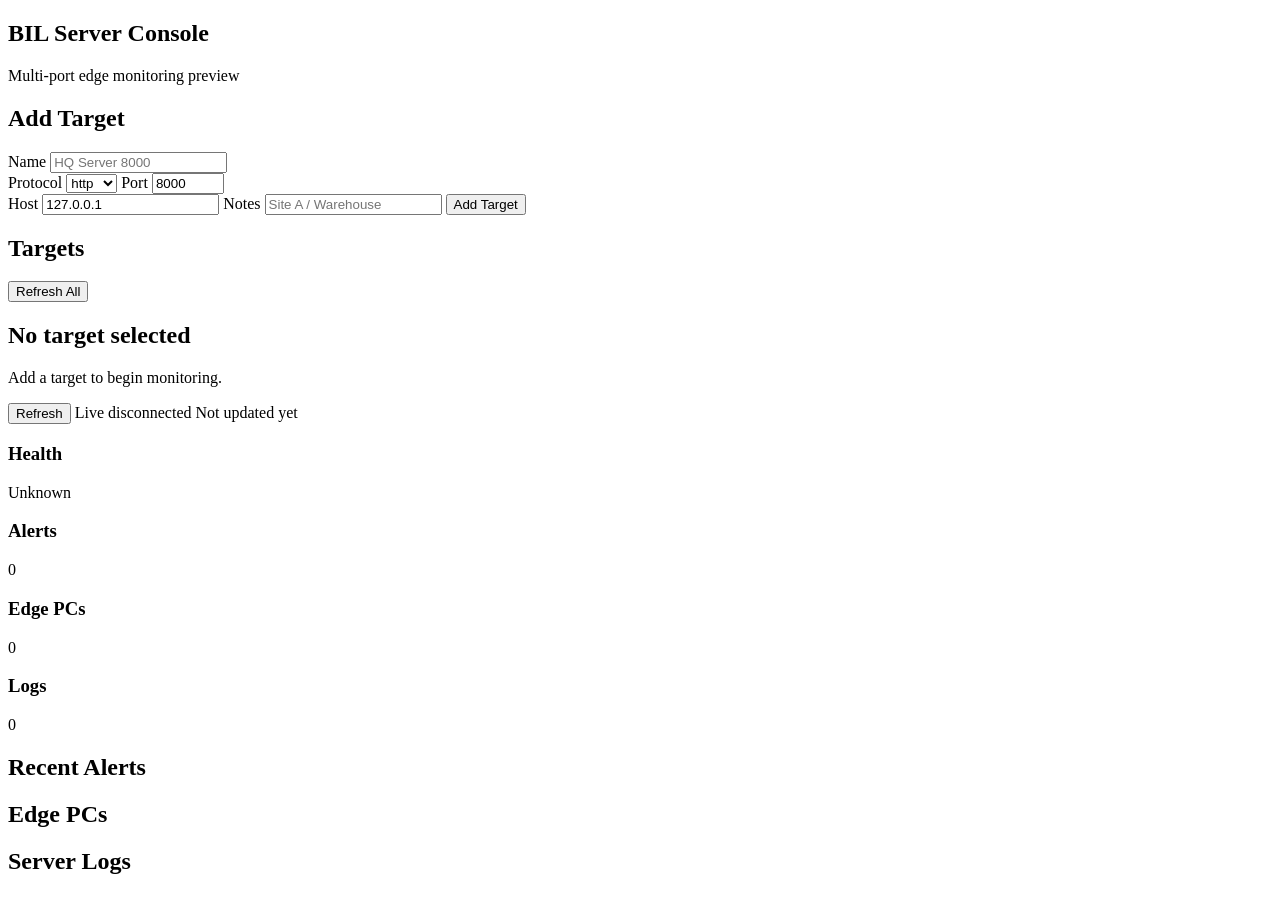
==== src/server/static/dashboard/index.html @ 05234b1b "Add live server dashboard and alert/log monitoring endpoints" ====
<!DOCTYPE html>
<html lang="en">
<head>
  <meta charset="UTF-8">
  <meta name="viewport" content="width=device-width, initial-scale=1.0">
  <title>BIL Server Console</title>
  <link rel="stylesheet" href="/static/dashboard/styles.css">
</head>
<body>
  <div class="app-shell">
    <aside class="sidebar">
      <h1 class="brand">BIL Server Console</h1>
      <p class="subtitle">Multi-port edge monitoring preview</p>

      <section class="panel">
        <h2>Add Target</h2>
        <form id="target-form" class="target-form">
          <label>
            Name
            <input id="target-name" type="text" placeholder="HQ Server 8000" required>
          </label>
          <div class="row">
            <label>
              Protocol
              <select id="target-protocol">
                <option value="http">http</option>
                <option value="https">https</option>
              </select>
            </label>
            <label>
              Port
              <input id="target-port" type="number" min="1" max="65535" value="8000" required>
            </label>
          </div>
          <label>
            Host
            <input id="target-host" type="text" value="127.0.0.1" required>
          </label>
          <label>
            Notes
            <input id="target-notes" type="text" placeholder="Site A / Warehouse">
          </label>
          <button type="submit" class="btn primary">Add Target</button>
        </form>
      </section>

      <section class="panel">
        <div class="row title-row">
          <h2>Targets</h2>
          <button id="refresh-all-btn" class="btn ghost" type="button">Refresh All</button>
        </div>
        <div id="target-list" class="target-list"></div>
      </section>
    </aside>

    <main class="content">
      <section class="hero">
        <div>
          <h2 id="active-target-title">No target selected</h2>
          <p id="active-target-meta" class="muted">Add a target to begin monitoring.</p>
        </div>
        <div class="hero-actions">
          <button id="refresh-selected-btn" class="btn primary" type="button">Refresh</button>
          <span id="live-status" class="tag err">Live disconnected</span>
          <span id="last-updated" class="muted">Not updated yet</span>
        </div>
      </section>

      <section class="stats-grid">
        <article class="stat-card">
          <h3>Health</h3>
          <p id="health-value">Unknown</p>
        </article>
        <article class="stat-card">
          <h3>Alerts</h3>
          <p id="alerts-count">0</p>
        </article>
        <article class="stat-card">
          <h3>Edge PCs</h3>
          <p id="edge-count">0</p>
        </article>
        <article class="stat-card">
          <h3>Logs</h3>
          <p id="logs-count">0</p>
        </article>
      </section>

      <section class="data-grid">
        <article class="panel alerts-panel">
          <h2>Recent Alerts</h2>
          <div id="alerts-list" class="alerts-list"></div>
        </article>

        <article class="panel edge-panel">
          <h2>Edge PCs</h2>
          <div id="edge-list" class="edge-list"></div>
        </article>

        <article class="panel logs-panel">
          <h2>Server Logs</h2>
          <div id="logs-list" class="logs-list"></div>
        </article>
      </section>
    </main>
  </div>

  <script src="/static/dashboard/app.js"></script>
</body>
</html>
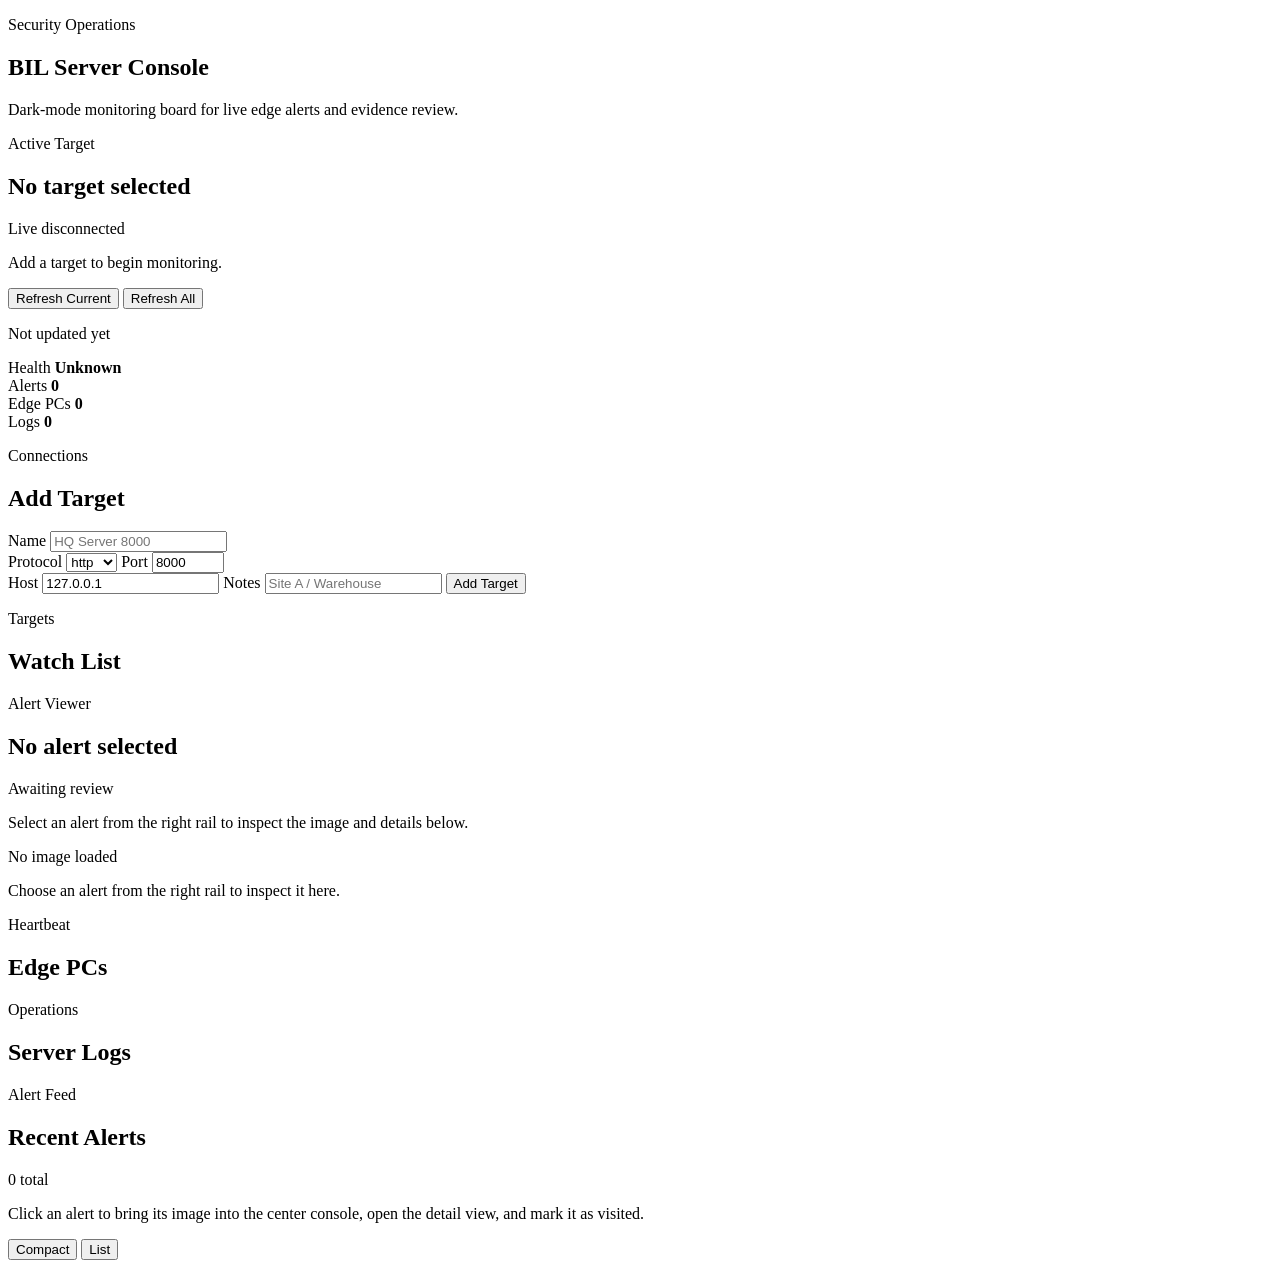
==== commit d0426c15: "Dashboard update" ====
--- a/src/server/static/dashboard/index.html
+++ b/src/server/static/dashboard/index.html
@@ -7,13 +7,56 @@
   <link rel="stylesheet" href="/static/dashboard/styles.css">
 </head>
 <body>
-  <div class="app-shell">
+  <div class="dashboard-shell">
     <aside class="sidebar">
-      <h1 class="brand">BIL Server Console</h1>
-      <p class="subtitle">Multi-port edge monitoring preview</p>
+      <div class="brand-block">
+        <p class="eyebrow">Security Operations</p>
+        <h1 class="brand">BIL Server Console</h1>
+        <p class="subtitle">Dark-mode monitoring board for live edge alerts and evidence review.</p>
+      </div>
 
       <section class="panel">
-        <h2>Add Target</h2>
+        <div class="section-heading">
+          <div>
+            <p class="eyebrow">Active Target</p>
+            <h2 id="active-target-title">No target selected</h2>
+          </div>
+          <span id="live-status" class="status-pill err">Live disconnected</span>
+        </div>
+        <p id="active-target-meta" class="muted">Add a target to begin monitoring.</p>
+        <div class="action-row">
+          <button id="refresh-selected-btn" class="btn primary" type="button">Refresh Current</button>
+          <button id="refresh-all-btn" class="btn ghost" type="button">Refresh All</button>
+        </div>
+        <p id="last-updated" class="muted">Not updated yet</p>
+
+        <div class="stats-grid compact">
+          <article class="stat-card">
+            <span class="stat-label">Health</span>
+            <strong id="health-value">Unknown</strong>
+          </article>
+          <article class="stat-card">
+            <span class="stat-label">Alerts</span>
+            <strong id="alerts-count">0</strong>
+          </article>
+          <article class="stat-card">
+            <span class="stat-label">Edge PCs</span>
+            <strong id="edge-count">0</strong>
+          </article>
+          <article class="stat-card">
+            <span class="stat-label">Logs</span>
+            <strong id="logs-count">0</strong>
+          </article>
+        </div>
+      </section>
+
+      <section class="panel">
+        <div class="section-heading">
+          <div>
+            <p class="eyebrow">Connections</p>
+            <h2>Add Target</h2>
+          </div>
+        </div>
         <form id="target-form" class="target-form">
           <label>
             Name
@@ -44,64 +87,78 @@
         </form>
       </section>
 
-      <section class="panel">
-        <div class="row title-row">
-          <h2>Targets</h2>
-          <button id="refresh-all-btn" class="btn ghost" type="button">Refresh All</button>
+      <section class="panel targets-panel">
+        <div class="section-heading">
+          <div>
+            <p class="eyebrow">Targets</p>
+            <h2>Watch List</h2>
+          </div>
         </div>
         <div id="target-list" class="target-list"></div>
       </section>
     </aside>
 
-    <main class="content">
-      <section class="hero">
-        <div>
-          <h2 id="active-target-title">No target selected</h2>
-          <p id="active-target-meta" class="muted">Add a target to begin monitoring.</p>
+    <main class="console">
+      <section class="panel viewer-panel">
+        <div class="section-heading viewer-heading">
+          <div>
+            <p class="eyebrow">Alert Viewer</p>
+            <h2 id="selected-alert-title">No alert selected</h2>
+          </div>
+          <span id="selected-alert-visit-state" class="status-pill pending">Awaiting review</span>
         </div>
-        <div class="hero-actions">
-          <button id="refresh-selected-btn" class="btn primary" type="button">Refresh</button>
-          <span id="live-status" class="tag err">Live disconnected</span>
-          <span id="last-updated" class="muted">Not updated yet</span>
+        <p id="selected-alert-summary" class="muted">
+          Select an alert from the right rail to inspect the image and details below.
+        </p>
+        <div id="selected-alert-stage" class="viewer-stage empty">
+          <div class="viewer-placeholder">
+            <span class="viewer-placeholder-label">No image loaded</span>
+            <p>Choose an alert from the right rail to inspect it here.</p>
+          </div>
         </div>
+        <div id="selected-alert-details" class="detail-grid"></div>
       </section>
 
-      <section class="stats-grid">
-        <article class="stat-card">
-          <h3>Health</h3>
-          <p id="health-value">Unknown</p>
-        </article>
-        <article class="stat-card">
-          <h3>Alerts</h3>
-          <p id="alerts-count">0</p>
-        </article>
-        <article class="stat-card">
-          <h3>Edge PCs</h3>
-          <p id="edge-count">0</p>
-        </article>
-        <article class="stat-card">
-          <h3>Logs</h3>
-          <p id="logs-count">0</p>
-        </article>
-      </section>
-
-      <section class="data-grid">
-        <article class="panel alerts-panel">
-          <h2>Recent Alerts</h2>
-          <div id="alerts-list" class="alerts-list"></div>
-        </article>
-
+      <section class="support-grid">
         <article class="panel edge-panel">
-          <h2>Edge PCs</h2>
+          <div class="section-heading">
+            <div>
+              <p class="eyebrow">Heartbeat</p>
+              <h2>Edge PCs</h2>
+            </div>
+          </div>
           <div id="edge-list" class="edge-list"></div>
         </article>
 
         <article class="panel logs-panel">
-          <h2>Server Logs</h2>
+          <div class="section-heading">
+            <div>
+              <p class="eyebrow">Operations</p>
+              <h2>Server Logs</h2>
+            </div>
+          </div>
           <div id="logs-list" class="logs-list"></div>
         </article>
       </section>
     </main>
+
+    <aside class="panel alerts-rail">
+      <div class="section-heading">
+        <div>
+          <p class="eyebrow">Alert Feed</p>
+          <h2>Recent Alerts</h2>
+        </div>
+        <span id="alert-feed-count" class="status-pill neutral">0 total</span>
+      </div>
+      <p class="muted">
+        Click an alert to bring its image into the center console, open the detail view, and mark it as visited.
+      </p>
+      <div class="view-switcher" role="group" aria-label="Alert list view">
+        <button id="alerts-view-compact" class="view-switch is-active" type="button">Compact</button>
+        <button id="alerts-view-list" class="view-switch" type="button">List</button>
+      </div>
+      <div id="alerts-list" class="alerts-list"></div>
+    </aside>
   </div>
 
   <script src="/static/dashboard/app.js"></script>
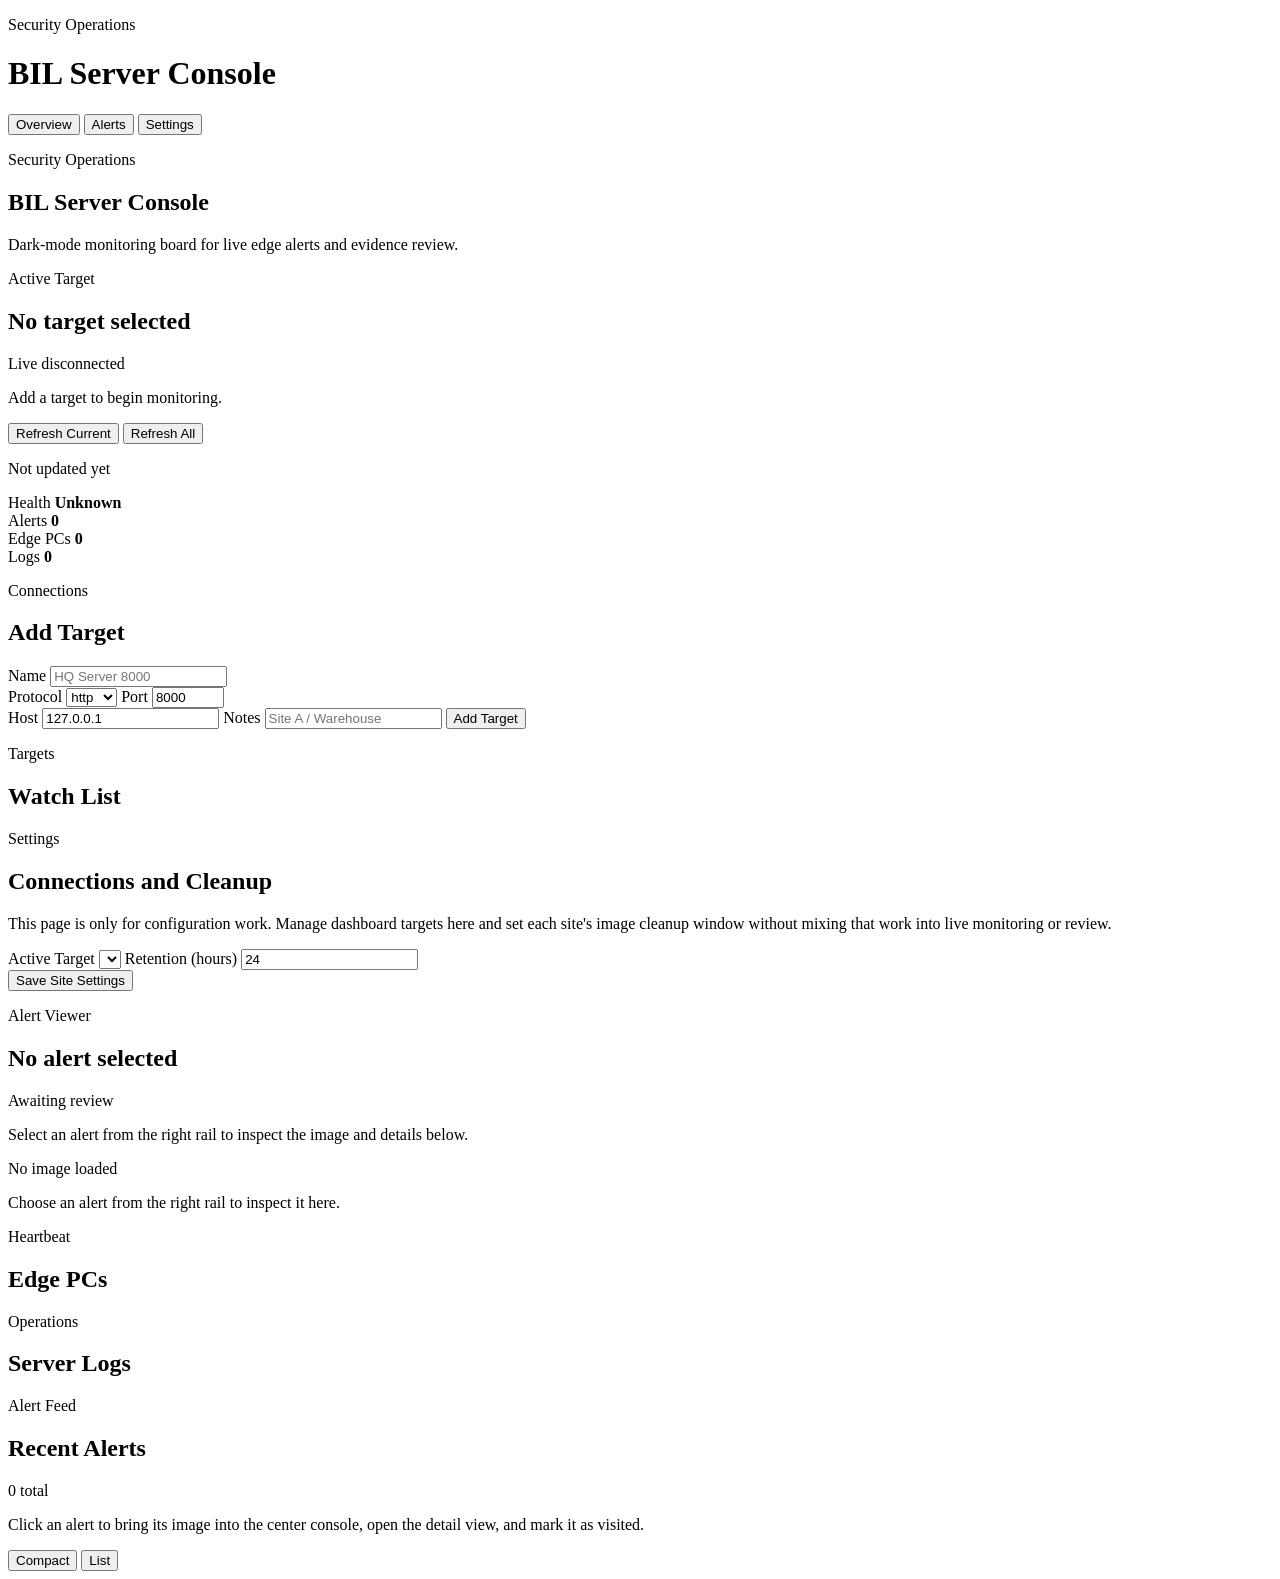
==== commit 51f40557: "chore: commit remaining server changes" ====
--- a/src/server/static/dashboard/index.html
+++ b/src/server/static/dashboard/index.html
@@ -7,8 +7,22 @@
   <link rel="stylesheet" href="/static/dashboard/styles.css">
 </head>
 <body>
+  <header class="topbar">
+    <div class="topbar-inner">
+      <div class="topbar-left">
+        <p class="eyebrow top-eyebrow">Security Operations</p>
+        <h1 class="top-title">BIL Server Console</h1>
+      </div>
+      <nav class="top-nav">
+        <button class="nav-btn is-active" data-view="overview">Overview</button>
+        <button class="nav-btn" data-view="alerts">Alerts</button>
+        <button class="nav-btn" data-view="settings">Settings</button>
+      </nav>
+    </div>
+  </header>
+
   <div class="dashboard-shell">
-    <aside class="sidebar">
+    <aside class="sidebar" data-pages="overview settings">
       <div class="brand-block">
         <p class="eyebrow">Security Operations</p>
         <h1 class="brand">BIL Server Console</h1>
@@ -24,6 +38,7 @@
           <span id="live-status" class="status-pill err">Live disconnected</span>
         </div>
         <p id="active-target-meta" class="muted">Add a target to begin monitoring.</p>
+        <p id="server-info" class="muted"></p>
         <div class="action-row">
           <button id="refresh-selected-btn" class="btn primary" type="button">Refresh Current</button>
           <button id="refresh-all-btn" class="btn ghost" type="button">Refresh All</button>
@@ -98,7 +113,29 @@
       </section>
     </aside>
 
-    <main class="console">
+    <!-- Settings full-width hero shown when view=settings -->
+    <section class="panel settings-hero" data-pages="settings">
+      <div class="settings-hero-inner">
+        <div class="settings-hero-left">
+          <p class="eyebrow">Settings</p>
+          <h2>Connections and Cleanup</h2>
+          <p class="muted">This page is only for configuration work. Manage dashboard targets here and set each site's image cleanup window without mixing that work into live monitoring or review.</p>
+        </div>
+        <div class="settings-hero-right">
+          <label class="small">Active Target
+            <select id="settings-site-select"></select>
+          </label>
+          <label class="small">Retention (hours)
+            <input id="settings-retention-hours" type="number" min="1" value="24">
+          </label>
+          <div class="action-row">
+            <button id="settings-save-site" class="btn primary" type="button">Save Site Settings</button>
+          </div>
+        </div>
+      </div>
+    </section>
+
+    <main class="console" data-pages="overview alerts">
       <section class="panel viewer-panel">
         <div class="section-heading viewer-heading">
           <div>
@@ -142,7 +179,7 @@
       </section>
     </main>
 
-    <aside class="panel alerts-rail">
+    <aside class="panel alerts-rail" data-pages="overview alerts">
       <div class="section-heading">
         <div>
           <p class="eyebrow">Alert Feed</p>
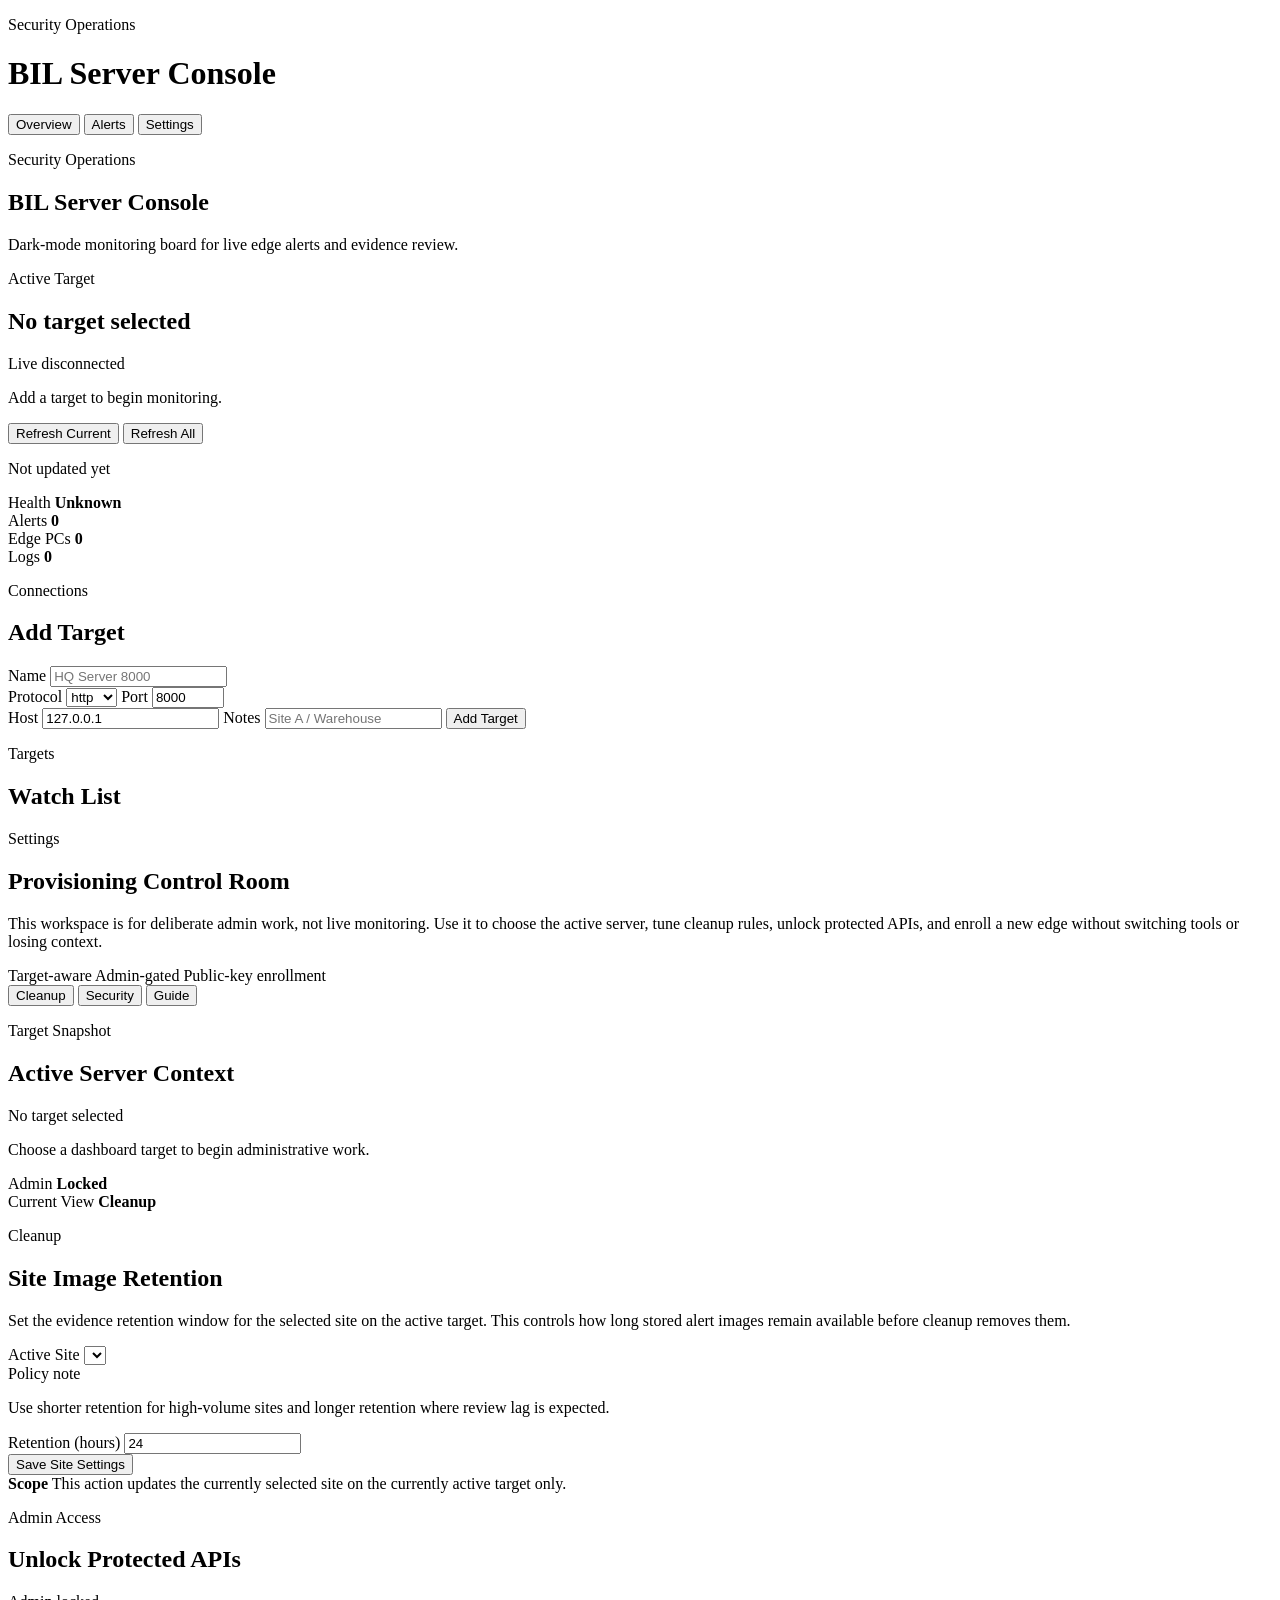
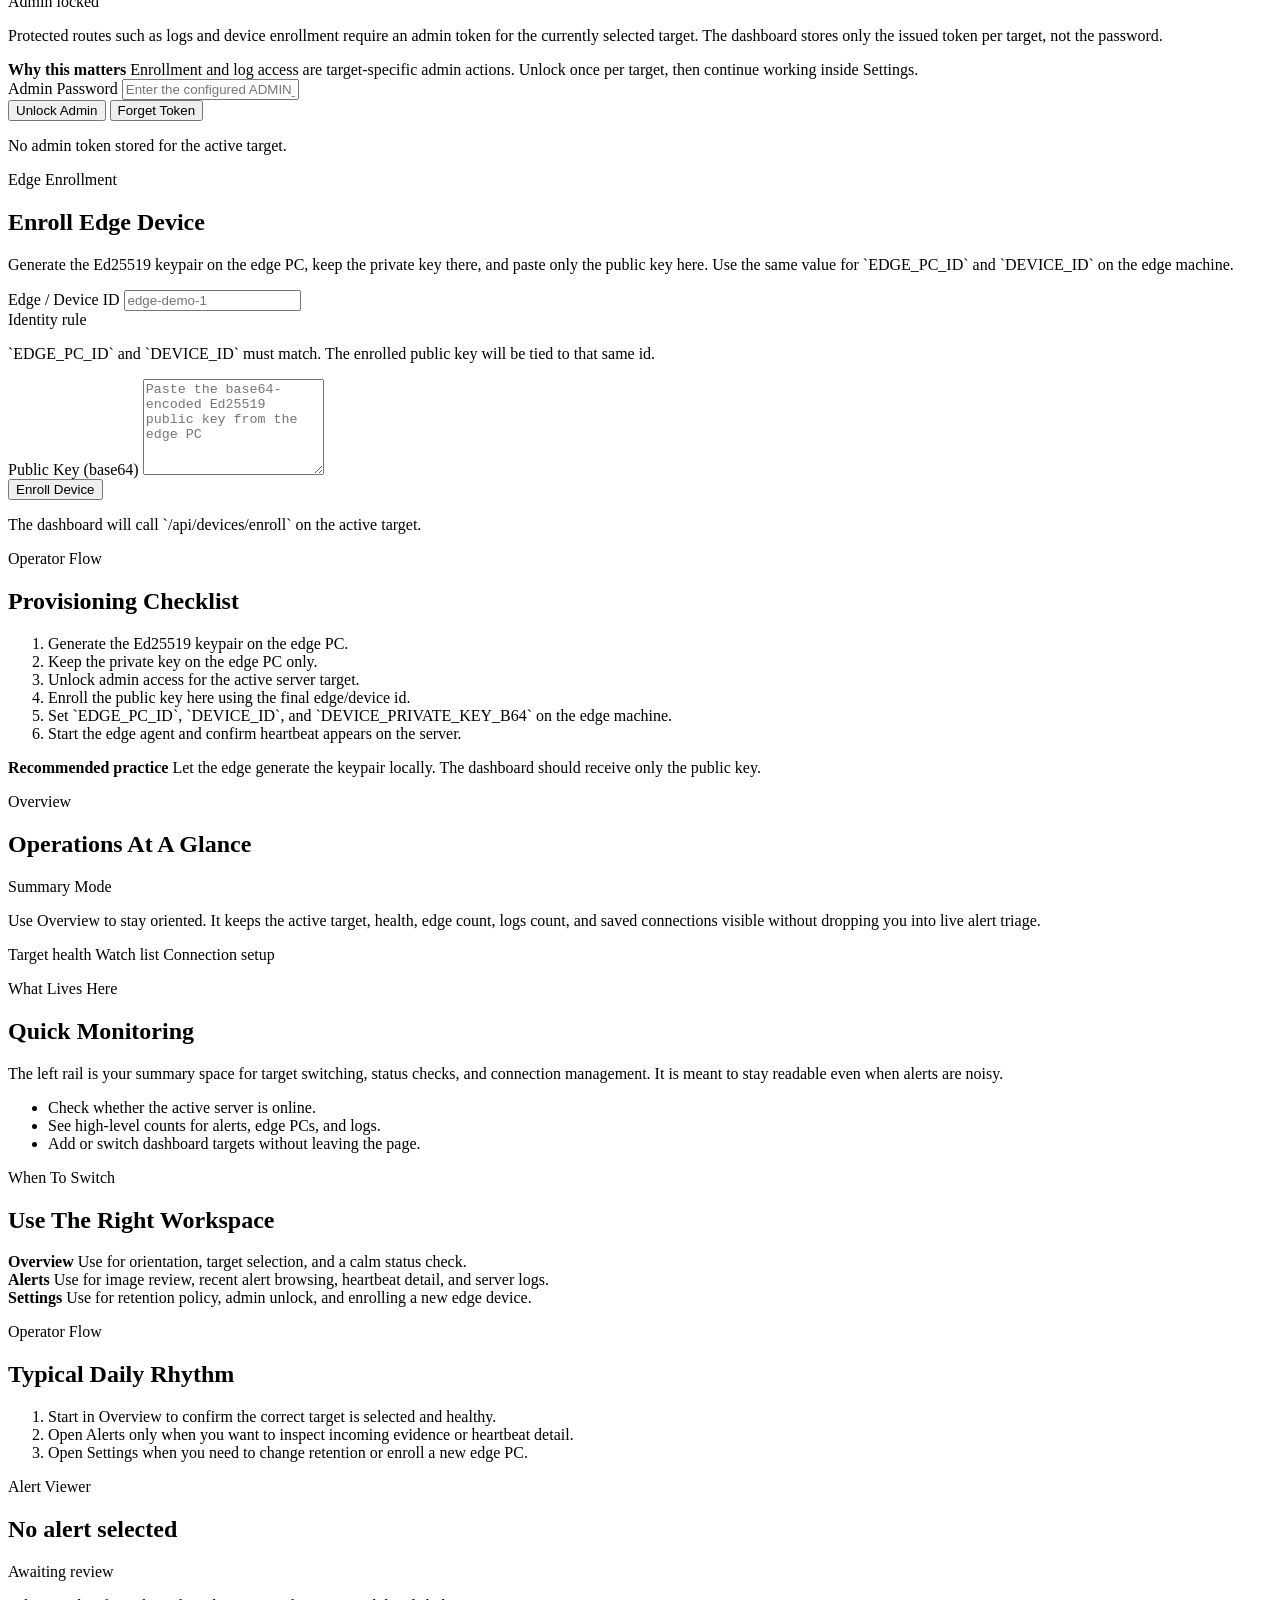
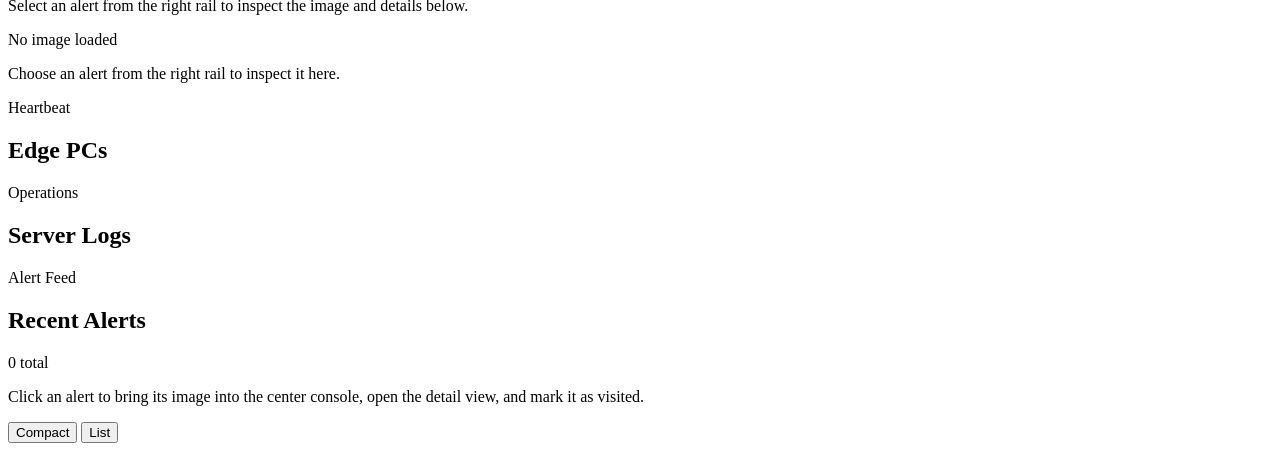
==== commit ed9846ee: "Harden edge auth, protect dashboard access, and clean repo docs" ====
--- a/src/server/static/dashboard/index.html
+++ b/src/server/static/dashboard/index.html
@@ -4,7 +4,7 @@
   <meta charset="UTF-8">
   <meta name="viewport" content="width=device-width, initial-scale=1.0">
   <title>BIL Server Console</title>
-  <link rel="stylesheet" href="/static/dashboard/styles.css">
+  <link rel="stylesheet" href="/dashboard/assets/styles.css">
 </head>
 <body>
   <header class="topbar">
@@ -22,7 +22,7 @@
   </header>
 
   <div class="dashboard-shell">
-    <aside class="sidebar" data-pages="overview settings">
+    <aside class="sidebar" data-pages="overview">
       <div class="brand-block">
         <p class="eyebrow">Security Operations</p>
         <h1 class="brand">BIL Server Console</h1>
@@ -118,24 +118,229 @@
       <div class="settings-hero-inner">
         <div class="settings-hero-left">
           <p class="eyebrow">Settings</p>
-          <h2>Connections and Cleanup</h2>
-          <p class="muted">This page is only for configuration work. Manage dashboard targets here and set each site's image cleanup window without mixing that work into live monitoring or review.</p>
+          <h2>Provisioning Control Room</h2>
+          <p class="muted">This workspace is for deliberate admin work, not live monitoring. Use it to choose the active server, tune cleanup rules, unlock protected APIs, and enroll a new edge without switching tools or losing context.</p>
+          <div class="settings-pill-row">
+            <span class="status-pill neutral">Target-aware</span>
+            <span class="status-pill neutral">Admin-gated</span>
+            <span class="status-pill neutral">Public-key enrollment</span>
+          </div>
+          <div class="settings-subnav" role="tablist" aria-label="Settings sections">
+            <button class="settings-subnav-btn is-active" data-settings-view="cleanup" type="button">Cleanup</button>
+            <button class="settings-subnav-btn" data-settings-view="security" type="button">Security</button>
+            <button class="settings-subnav-btn" data-settings-view="guide" type="button">Guide</button>
+          </div>
         </div>
         <div class="settings-hero-right">
-          <label class="small">Active Target
+          <div class="settings-control-card">
+            <div class="section-heading">
+              <div>
+                <p class="eyebrow">Target Snapshot</p>
+                <h2>Active Server Context</h2>
+              </div>
+            </div>
+            <p id="settings-active-target" class="settings-summary-title">No target selected</p>
+            <p id="settings-active-base" class="muted">Choose a dashboard target to begin administrative work.</p>
+            <div class="settings-summary-grid">
+              <div class="stat-card">
+                <span class="stat-label">Admin</span>
+                <strong id="settings-active-admin">Locked</strong>
+              </div>
+              <div class="stat-card">
+                <span class="stat-label">Current View</span>
+                <strong id="settings-active-section">Cleanup</strong>
+              </div>
+            </div>
+          </div>
+        </div>
+      </div>
+    </section>
+
+    <main class="console settings-console" data-pages="settings">
+      <section class="panel settings-card settings-card-wide" data-settings-panel="cleanup">
+        <div class="section-heading">
+          <div>
+            <p class="eyebrow">Cleanup</p>
+            <h2>Site Image Retention</h2>
+          </div>
+        </div>
+        <p class="muted">Set the evidence retention window for the selected site on the active target. This controls how long stored alert images remain available before cleanup removes them.</p>
+        <div class="settings-form-grid">
+          <label class="small">
+            Active Site
             <select id="settings-site-select"></select>
           </label>
-          <label class="small">Retention (hours)
-            <input id="settings-retention-hours" type="number" min="1" value="24">
+          <div class="settings-inline-tip">
+            <span class="settings-inline-tip-label">Policy note</span>
+            <p>Use shorter retention for high-volume sites and longer retention where review lag is expected.</p>
+          </div>
+        </div>
+        <label class="small">
+          Retention (hours)
+          <input id="settings-retention-hours" type="number" min="1" value="24">
+        </label>
+        <div class="action-row">
+          <button id="settings-save-site" class="btn primary" type="button">Save Site Settings</button>
+        </div>
+        <div class="settings-note">
+          <strong>Scope</strong>
+          <span>This action updates the currently selected site on the currently active target only.</span>
+        </div>
+      </section>
+
+      <section class="panel settings-card" data-settings-panel="security">
+        <div class="section-heading">
+          <div>
+            <p class="eyebrow">Admin Access</p>
+            <h2>Unlock Protected APIs</h2>
+          </div>
+          <span id="settings-auth-state" class="status-pill err">Admin locked</span>
+        </div>
+        <p class="muted">Protected routes such as logs and device enrollment require an admin token for the currently selected target. The dashboard stores only the issued token per target, not the password.</p>
+        <div class="settings-note">
+          <strong>Why this matters</strong>
+          <span>Enrollment and log access are target-specific admin actions. Unlock once per target, then continue working inside Settings.</span>
+        </div>
+        <label>
+          Admin Password
+          <input id="settings-admin-password" type="password" placeholder="Enter the configured ADMIN_PASSWORD">
+        </label>
+        <div class="action-row">
+          <button id="settings-auth-login" class="btn primary" type="button">Unlock Admin</button>
+          <button id="settings-auth-clear" class="btn ghost" type="button">Forget Token</button>
+        </div>
+        <p id="settings-auth-message" class="muted">No admin token stored for the active target.</p>
+      </section>
+
+      <section class="panel settings-card settings-card-wide" data-settings-panel="security">
+        <div class="section-heading">
+          <div>
+            <p class="eyebrow">Edge Enrollment</p>
+            <h2>Enroll Edge Device</h2>
+          </div>
+        </div>
+        <p class="muted">Generate the Ed25519 keypair on the edge PC, keep the private key there, and paste only the public key here. Use the same value for `EDGE_PC_ID` and `DEVICE_ID` on the edge machine.</p>
+        <div class="settings-form-grid">
+          <label>
+            Edge / Device ID
+            <input id="settings-device-id" type="text" placeholder="edge-demo-1">
           </label>
-          <div class="action-row">
-            <button id="settings-save-site" class="btn primary" type="button">Save Site Settings</button>
-          </div>
-        </div>
-      </div>
-    </section>
-
-    <main class="console" data-pages="overview alerts">
+          <div class="settings-inline-tip">
+            <span class="settings-inline-tip-label">Identity rule</span>
+            <p>`EDGE_PC_ID` and `DEVICE_ID` must match. The enrolled public key will be tied to that same id.</p>
+          </div>
+        </div>
+        <label>
+          Public Key (base64)
+          <textarea id="settings-public-key" rows="6" placeholder="Paste the base64-encoded Ed25519 public key from the edge PC"></textarea>
+        </label>
+        <div class="action-row">
+          <button id="settings-enroll-device" class="btn primary" type="button">Enroll Device</button>
+        </div>
+        <p id="settings-enroll-message" class="muted">The dashboard will call `/api/devices/enroll` on the active target.</p>
+      </section>
+
+      <section class="panel settings-card settings-card-wide" data-settings-panel="guide">
+        <div class="section-heading">
+          <div>
+            <p class="eyebrow">Operator Flow</p>
+            <h2>Provisioning Checklist</h2>
+          </div>
+        </div>
+        <ol class="settings-steps">
+          <li>Generate the Ed25519 keypair on the edge PC.</li>
+          <li>Keep the private key on the edge PC only.</li>
+          <li>Unlock admin access for the active server target.</li>
+          <li>Enroll the public key here using the final edge/device id.</li>
+          <li>Set `EDGE_PC_ID`, `DEVICE_ID`, and `DEVICE_PRIVATE_KEY_B64` on the edge machine.</li>
+          <li>Start the edge agent and confirm heartbeat appears on the server.</li>
+        </ol>
+        <div class="settings-note">
+          <strong>Recommended practice</strong>
+          <span>Let the edge generate the keypair locally. The dashboard should receive only the public key.</span>
+        </div>
+      </section>
+    </main>
+
+    <main class="console overview-console" data-pages="overview">
+      <section class="panel overview-hero-panel">
+        <div class="section-heading">
+          <div>
+            <p class="eyebrow">Overview</p>
+            <h2>Operations At A Glance</h2>
+          </div>
+          <span class="status-pill neutral">Summary Mode</span>
+        </div>
+        <p class="muted">
+          Use Overview to stay oriented. It keeps the active target, health, edge count, logs count,
+          and saved connections visible without dropping you into live alert triage.
+        </p>
+        <div class="overview-pill-row">
+          <span class="status-pill neutral">Target health</span>
+          <span class="status-pill neutral">Watch list</span>
+          <span class="status-pill neutral">Connection setup</span>
+        </div>
+      </section>
+
+      <section class="overview-grid">
+        <article class="panel overview-card">
+          <div class="section-heading">
+            <div>
+              <p class="eyebrow">What Lives Here</p>
+              <h2>Quick Monitoring</h2>
+            </div>
+          </div>
+          <p class="muted">
+            The left rail is your summary space for target switching, status checks, and connection management.
+            It is meant to stay readable even when alerts are noisy.
+          </p>
+          <ul class="overview-list">
+            <li>Check whether the active server is online.</li>
+            <li>See high-level counts for alerts, edge PCs, and logs.</li>
+            <li>Add or switch dashboard targets without leaving the page.</li>
+          </ul>
+        </article>
+
+        <article class="panel overview-card">
+          <div class="section-heading">
+            <div>
+              <p class="eyebrow">When To Switch</p>
+              <h2>Use The Right Workspace</h2>
+            </div>
+          </div>
+          <div class="overview-workspace-grid">
+            <div class="settings-note">
+              <strong>Overview</strong>
+              <span>Use for orientation, target selection, and a calm status check.</span>
+            </div>
+            <div class="settings-note">
+              <strong>Alerts</strong>
+              <span>Use for image review, recent alert browsing, heartbeat detail, and server logs.</span>
+            </div>
+            <div class="settings-note">
+              <strong>Settings</strong>
+              <span>Use for retention policy, admin unlock, and enrolling a new edge device.</span>
+            </div>
+          </div>
+        </article>
+
+        <article class="panel overview-card overview-card-wide">
+          <div class="section-heading">
+            <div>
+              <p class="eyebrow">Operator Flow</p>
+              <h2>Typical Daily Rhythm</h2>
+            </div>
+          </div>
+          <ol class="settings-steps">
+            <li>Start in Overview to confirm the correct target is selected and healthy.</li>
+            <li>Open Alerts only when you want to inspect incoming evidence or heartbeat detail.</li>
+            <li>Open Settings when you need to change retention or enroll a new edge PC.</li>
+          </ol>
+        </article>
+      </section>
+    </main>
+
+    <main class="console" data-pages="alerts">
       <section class="panel viewer-panel">
         <div class="section-heading viewer-heading">
           <div>
@@ -179,7 +384,7 @@
       </section>
     </main>
 
-    <aside class="panel alerts-rail" data-pages="overview alerts">
+    <aside class="panel alerts-rail" data-pages="alerts">
       <div class="section-heading">
         <div>
           <p class="eyebrow">Alert Feed</p>
@@ -198,6 +403,6 @@
     </aside>
   </div>
 
-  <script src="/static/dashboard/app.js"></script>
+  <script src="/dashboard/assets/app.js"></script>
 </body>
 </html>
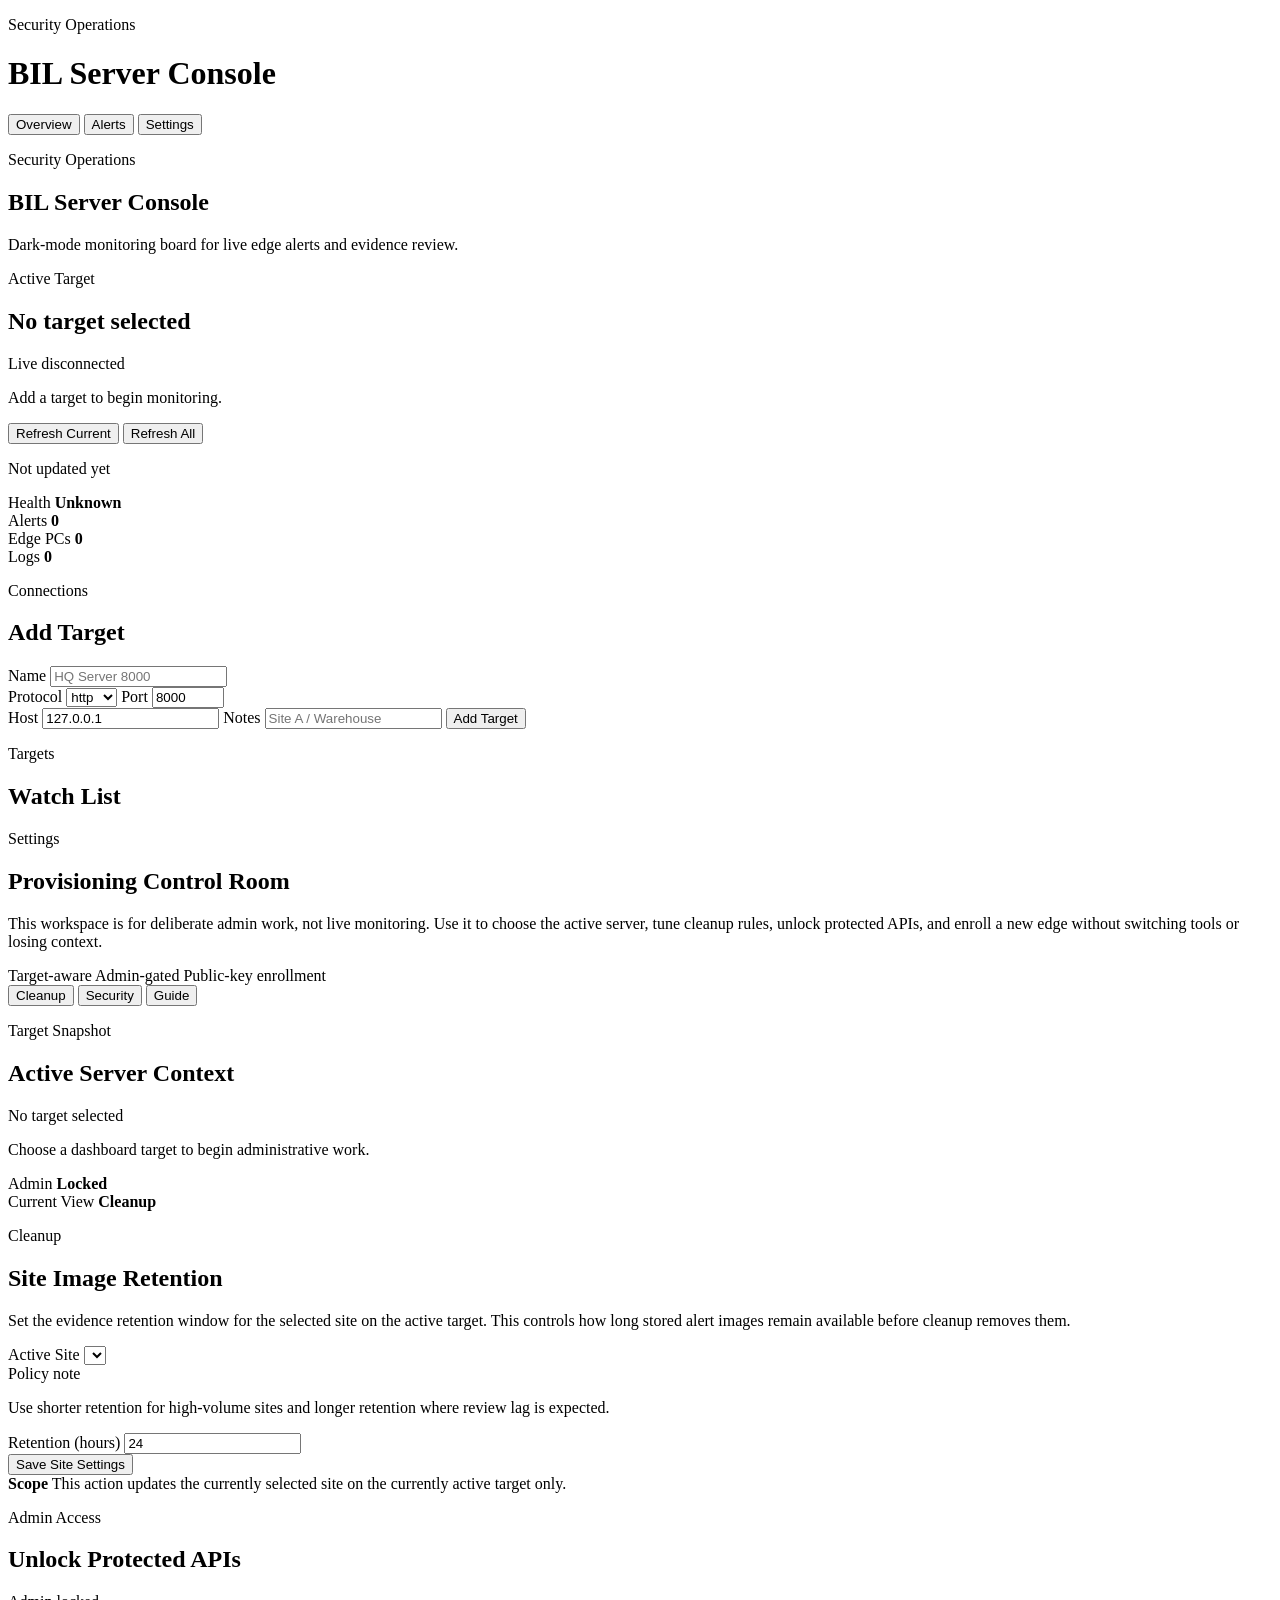
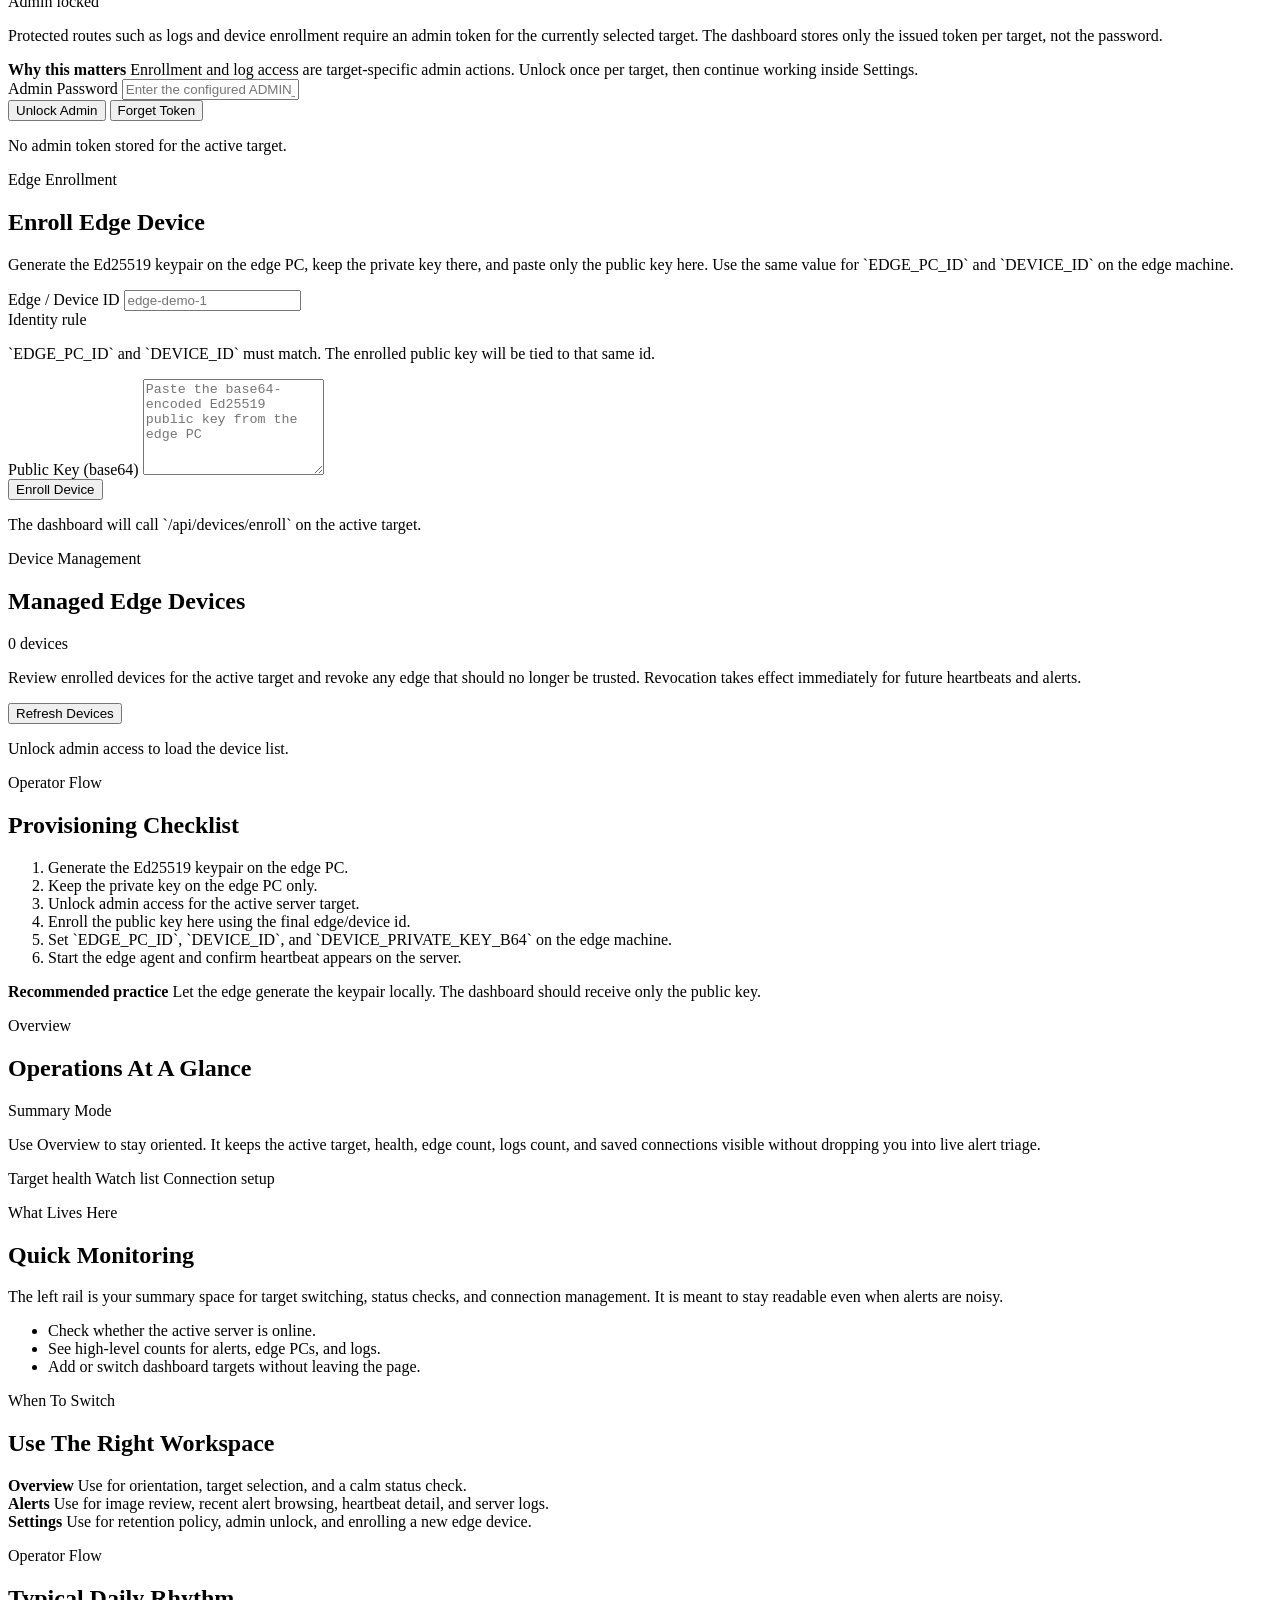
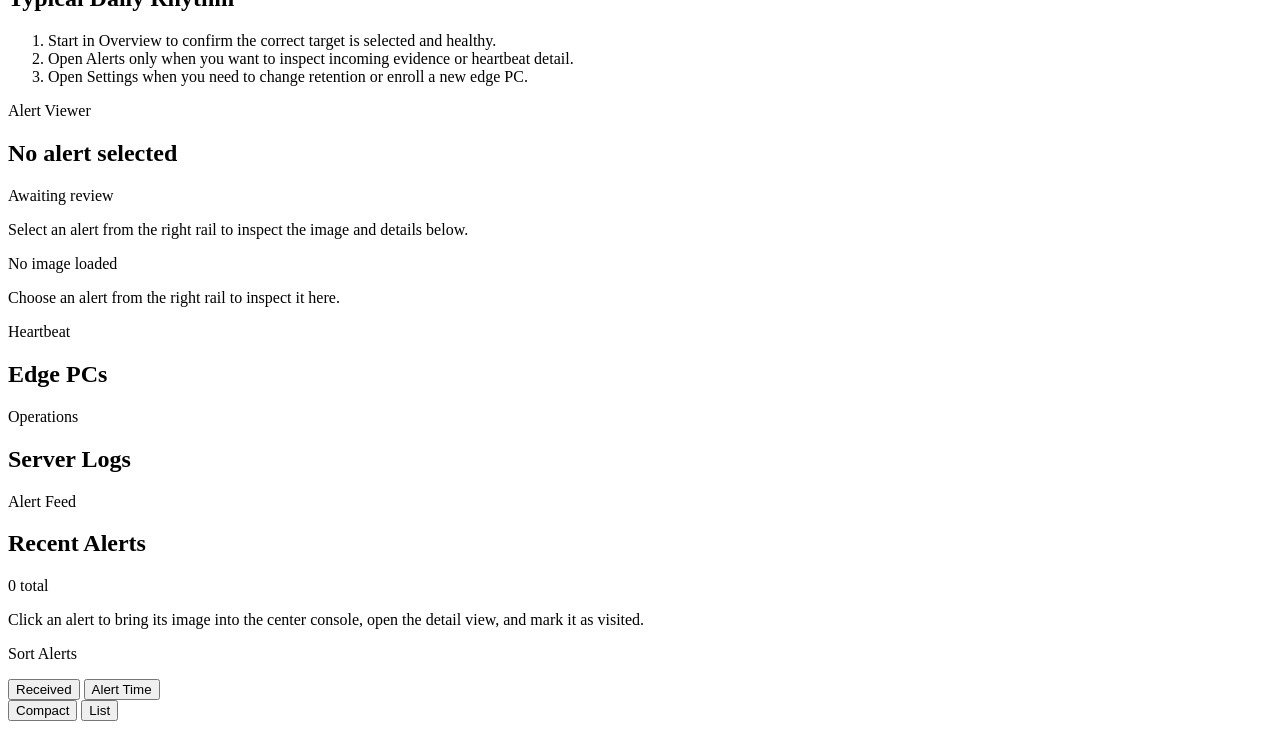
==== commit 356a90cc: "Add device revocation controls and alert received-time sorting" ====
--- a/src/server/static/dashboard/index.html
+++ b/src/server/static/dashboard/index.html
@@ -240,6 +240,25 @@
         <p id="settings-enroll-message" class="muted">The dashboard will call `/api/devices/enroll` on the active target.</p>
       </section>
 
+      <section class="panel settings-card settings-card-wide" data-settings-panel="security">
+        <div class="section-heading">
+          <div>
+            <p class="eyebrow">Device Management</p>
+            <h2>Managed Edge Devices</h2>
+          </div>
+          <span id="settings-device-count" class="status-pill neutral">0 devices</span>
+        </div>
+        <p class="muted">
+          Review enrolled devices for the active target and revoke any edge that should no longer be trusted.
+          Revocation takes effect immediately for future heartbeats and alerts.
+        </p>
+        <div class="action-row">
+          <button id="settings-device-refresh" class="btn ghost" type="button">Refresh Devices</button>
+        </div>
+        <p id="settings-device-message" class="muted">Unlock admin access to load the device list.</p>
+        <div id="settings-device-list" class="device-list"></div>
+      </section>
+
       <section class="panel settings-card settings-card-wide" data-settings-panel="guide">
         <div class="section-heading">
           <div>
@@ -395,6 +414,15 @@
       <p class="muted">
         Click an alert to bring its image into the center console, open the detail view, and mark it as visited.
       </p>
+      <div class="rail-controls">
+        <div class="rail-control-group">
+          <p class="eyebrow">Sort Alerts</p>
+          <div class="view-switcher sort-switcher" role="group" aria-label="Alert sort order">
+            <button id="alerts-sort-received" class="view-switch is-active" type="button">Received</button>
+            <button id="alerts-sort-timestamp" class="view-switch" type="button">Alert Time</button>
+          </div>
+        </div>
+      </div>
       <div class="view-switcher" role="group" aria-label="Alert list view">
         <button id="alerts-view-compact" class="view-switch is-active" type="button">Compact</button>
         <button id="alerts-view-list" class="view-switch" type="button">List</button>
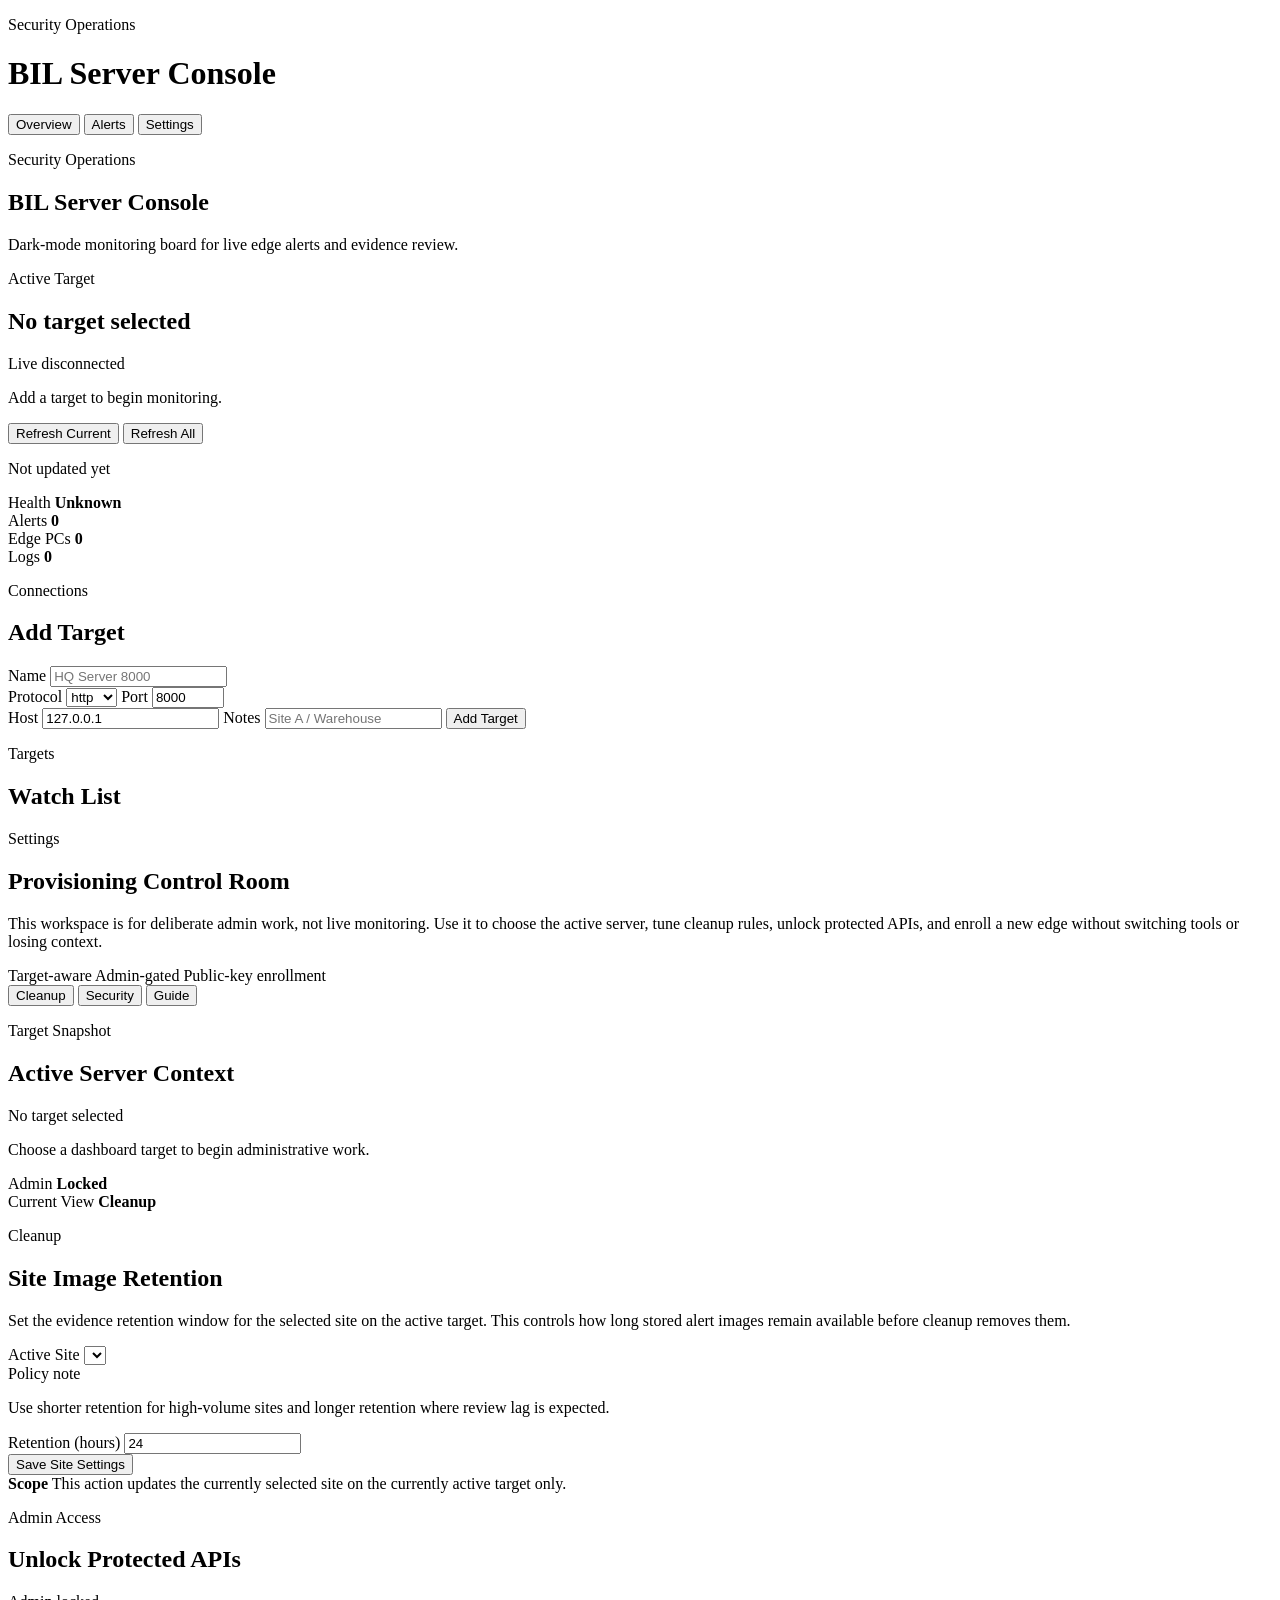
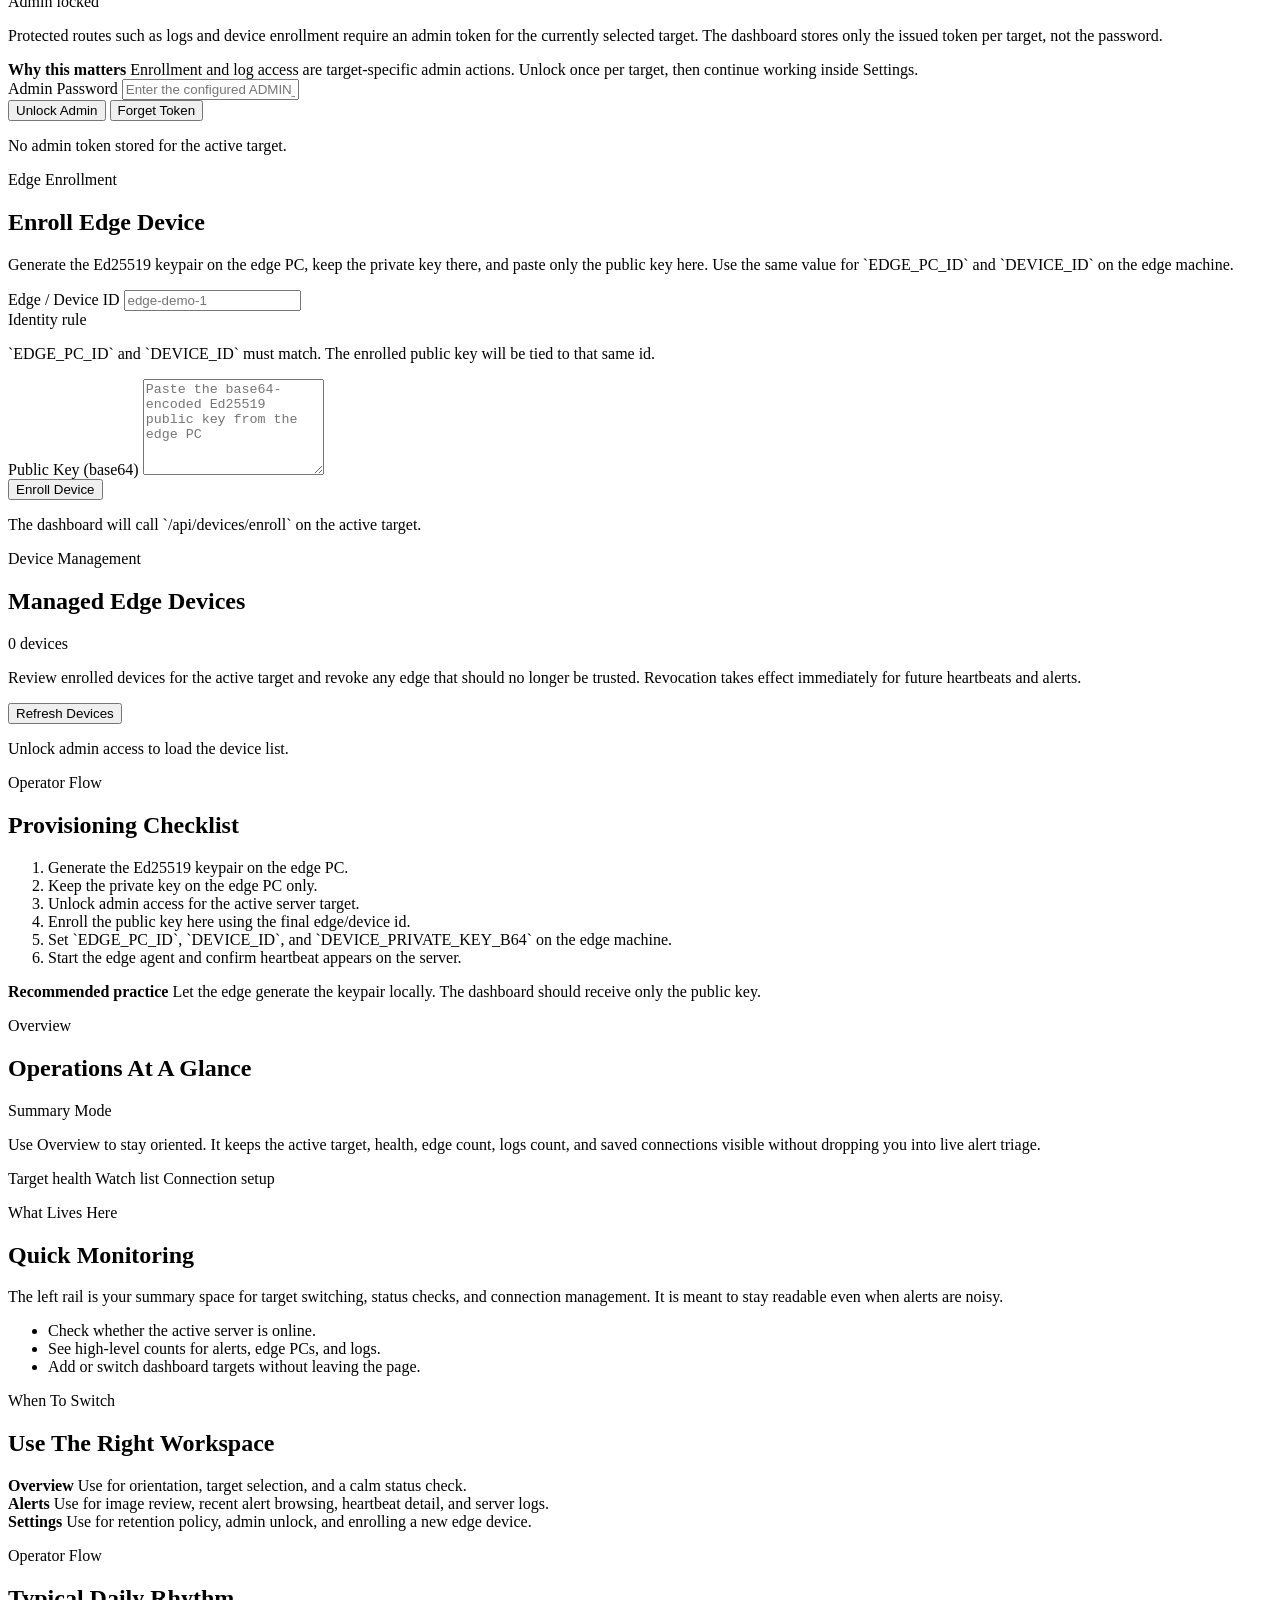
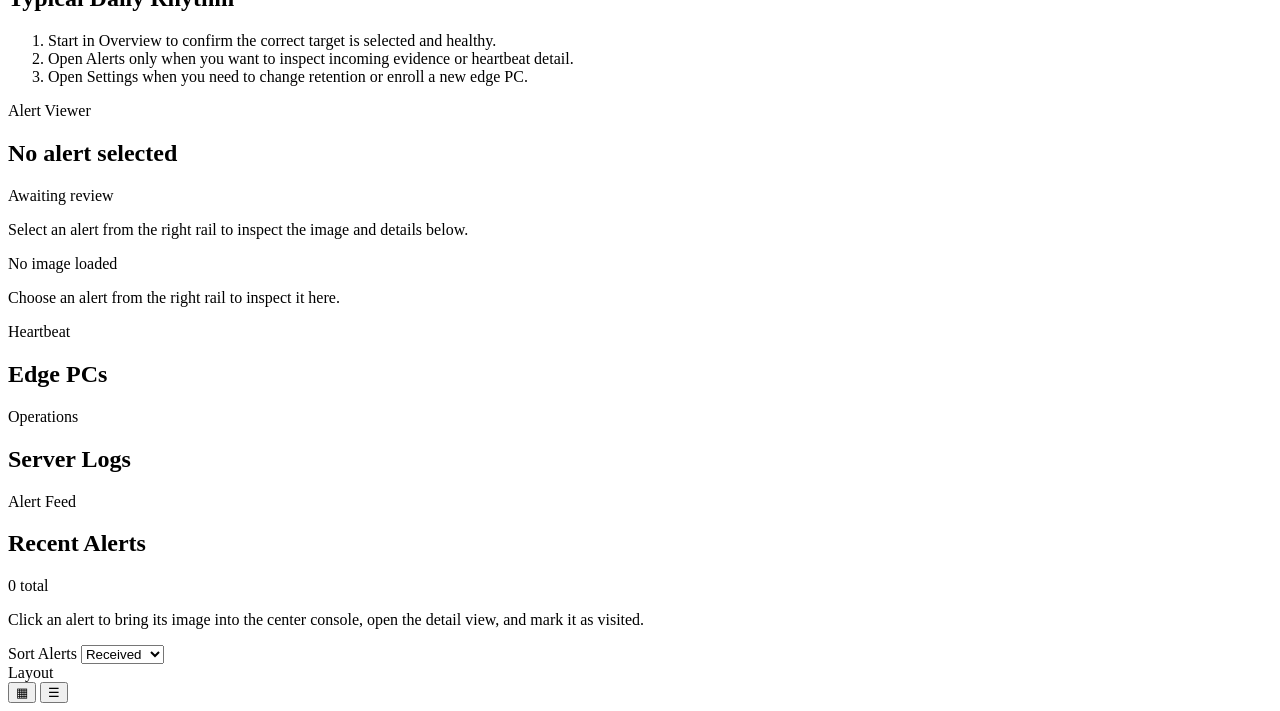
==== commit 98897c01: "Auto-apply migrations and refine alert rail controls" ====
--- a/src/server/static/dashboard/index.html
+++ b/src/server/static/dashboard/index.html
@@ -416,16 +416,23 @@
       </p>
       <div class="rail-controls">
         <div class="rail-control-group">
-          <p class="eyebrow">Sort Alerts</p>
-          <div class="view-switcher sort-switcher" role="group" aria-label="Alert sort order">
-            <button id="alerts-sort-received" class="view-switch is-active" type="button">Received</button>
-            <button id="alerts-sort-timestamp" class="view-switch" type="button">Alert Time</button>
-          </div>
-        </div>
-      </div>
-      <div class="view-switcher" role="group" aria-label="Alert list view">
-        <button id="alerts-view-compact" class="view-switch is-active" type="button">Compact</button>
-        <button id="alerts-view-list" class="view-switch" type="button">List</button>
+          <label class="rail-select-label" for="alerts-sort-select">Sort Alerts</label>
+          <select id="alerts-sort-select" class="rail-select" aria-label="Alert sort order">
+            <option value="received_at">Received</option>
+            <option value="timestamp">Alert Time</option>
+          </select>
+        </div>
+        <div class="rail-control-group rail-control-group-icons">
+          <span class="rail-select-label">Layout</span>
+          <div class="view-switcher icon-switcher" role="group" aria-label="Alert list view">
+            <button id="alerts-view-compact" class="view-switch icon-switch is-active" type="button" aria-label="Compact layout" title="Compact layout">
+              <span aria-hidden="true">▦</span>
+            </button>
+            <button id="alerts-view-list" class="view-switch icon-switch" type="button" aria-label="List layout" title="List layout">
+              <span aria-hidden="true">☰</span>
+            </button>
+          </div>
+        </div>
       </div>
       <div id="alerts-list" class="alerts-list"></div>
     </aside>
